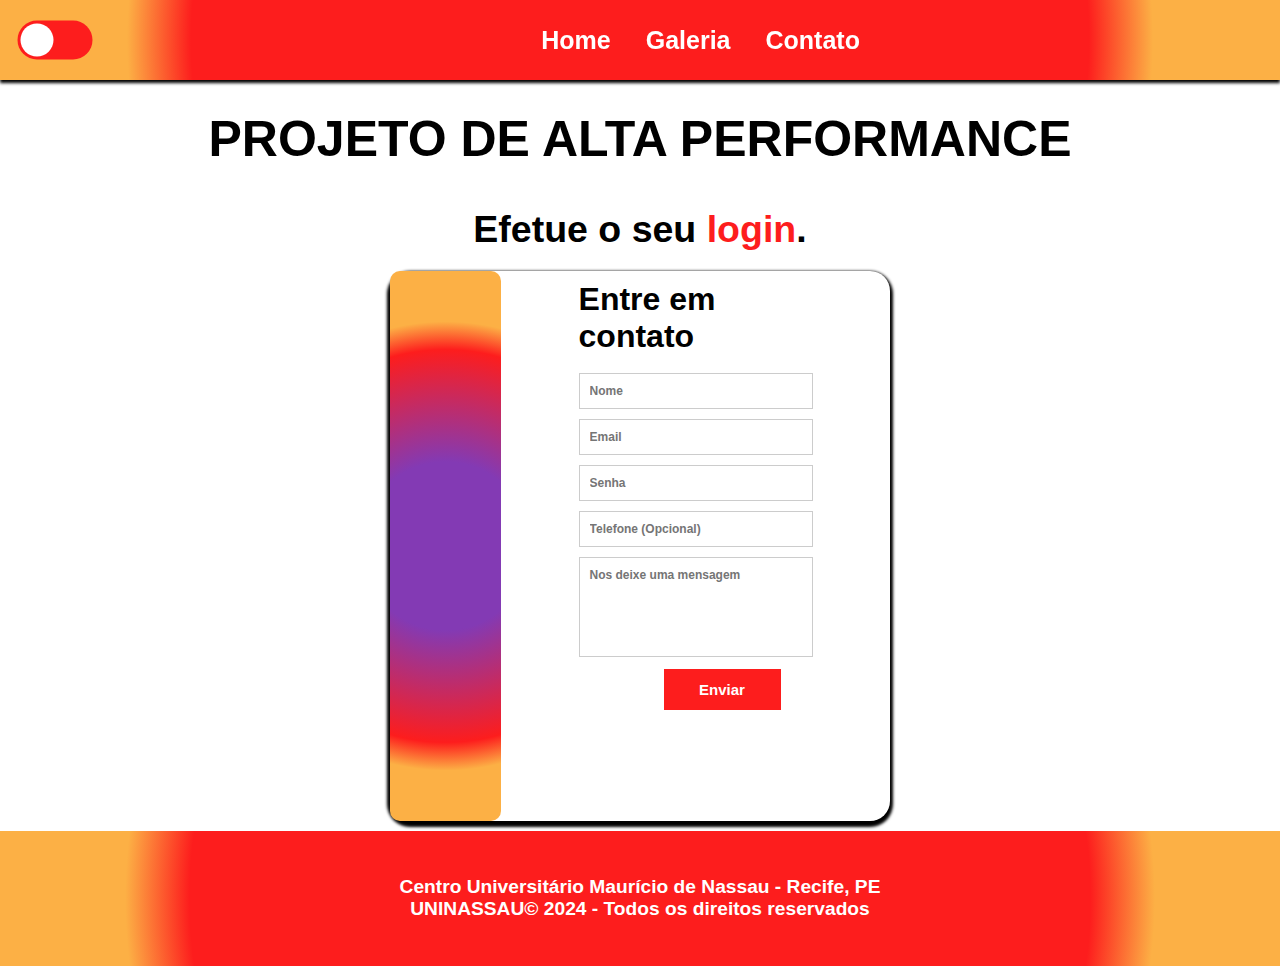
==== SITE CAPW/contato.html @ be5f1f55 "Add files via upload" ====
<!DOCTYPE html>
<html lang="pt-br">
<head>
    <meta charset="UTF-8">
    <meta name="viewport" content="width=device-width, initial-scale=1.0">
    <link rel="stylesheet" href="CSS/contato.css">
    <link rel="stylesheet" href="https://cdnjs.cloudflare.com/ajax/libs/font-awesome/6.1.0/css/all.min.css" integrity="sha512-10/jx2EXwxxWqCLX/hHth/vu2KY3jCF70dCQB8TSgNjbCVAC/8vai53GfMDrO2Emgwccf2pJqxct9ehpzG+MTw==" crossorigin="anonymous" referrerpolicy="no-referrer" />
    <title>Projeto de Alta Perfomance</title>
</head>
<body>
    <header>
        <aside>
            <div>
                <input type="checkbox" id="check">
                
                <label class="label" for="check">
                    <i class="fas fa-moon"></i>
                    <i class="fas fa-sun"></i>
                    <div class="ball"></div>
                </label>
            </div>
        </aside>
        <nav class="navegar">
            <a class="link" href="index.html">Home</a>
            <a class="link" href="galeria.html">Galeria</a>
            <a class="link" href="contato.html">Contato</a>
        </nav>
    </header>
    
    <main>
        <div class="titulo"><h1>PROJETO DE ALTA PERFORMANCE</h1></div>        
        <div class="topico"><h2>Efetue o seu <span>login</span>.</h2></div> 
        <section>
            <div class="contato">
                <div class="contato-tema"></div>
                <div id="contato-conteudo">
                        <h1>Entre em contato</h1>
                        <br>
                        <div id="campo">
                            <fieldset>
                            <input type="text" placeholder="Nome">
                            </fieldset>
                            <fieldset>
                            <input type="email" placeholder="Email">
                            </fieldset>
                            <fieldset>
                            <input type="password" placeholder="Senha">
                            </fieldset>
                            <fieldset>
                            <input type="tel" placeholder="Telefone (Opcional)">
                            </fieldset>
                            <fieldset>
                            <textarea placeholder="Nos deixe uma mensagem" ></textarea>
                            </fieldset>
                            <fieldset>
                            <button type="submit" name="Enviar" id="enviar">Enviar</button>
                            </fieldset>
                        </div>
                </div>  
            </div>
        </section>
    </main>
    
    <footer>
        <div class="rodape">
            <p>Centro Universitário Maurício de Nassau - Recife, PE</p>
            <p>UNINASSAU© 2024 - Todos os direitos reservados</p>
        </div>
    </footer>

    <script src="JS/script.js"></script>
</body>
</html>
---- SITE CAPW/CSS/contato.css ----
*{
    margin: 0;
    box-sizing: border-box; 
    text-decoration: none; 
    font-family: 'Trebuchet MS', 'Lucida Sans Unicode', 'Lucida Grande', 'Lucida Sans', Arial, sans-serif;
    font-weight: bolder;
}

header{
    width: 100%;
    height: 80px;
    display: flex;
    position: sticky;
    top: 0;
    box-shadow: 0px 3px 3px black;
    align-items: center;
    background: radial-gradient(circle, rgba(253,29,29,1) 70%, rgba(252,176,69,1) 80%);
}

#check{
    opacity: 0;
    position: absolute;
}

.fa-moon{
    color: rgba(131,58,180,1);
}

.fa-sun{
    color: rgba(252,176,69,1);
}

.label {
    margin: 0px 30px;
    background: rgba(253,29,29,1);
    border-radius: 50px;
    cursor: pointer;
    display: flex;
    align-items: center;
    justify-content: space-between;
    padding: 5px;
    position: relative;
    height: 26px;
    width: 50px;
    transform: scale(1.5);
}

.label  .ball {
    background-color: #fff;
    border-radius: 50%;
    position: absolute;
    top: 2px;
    left: 2px;
    height: 22px;
    width: 22px;
    transform: translate(0px);
    transition: transform 0.2s linear;
}

#check:checked + .label .ball {
    transform: translateX(24px);
}

.navegar{
    margin: 0% 33.3%;
    display: flex;
    gap: 25px;
    align-items: center;
    justify-content: center;
}

.link{
    font-size: 25px;
    color: white;
    transition: border-radius 0.3s, background-color 0.3s, color 0.3s;
    padding: 5px;
}

.link:hover{
    color: rgba(253,29,29,1);
    cursor: pointer;
    background-color: white;
    border-radius: 25px;
}

main{
    width: 100%;
    height: 100%;
    padding: 10px;
    background-color: white;
    color: black;
    transition: background-color 0.3s, color 0.3s;
}

.titulo{
    font-weight: bolder; 
    font-size: 25px;
    padding: 20px 0px;
    display: flex;
    text-align: center;
    justify-content: center;
}

.topico{
    font-weight: bolder; 
    font-size: 25px;
    padding: 20px 0px;
    display: flex;
    text-align: center;
    justify-content: center;
}

span{
    color: rgba(253,29,29,1);
}

section{
    display: flex;
    justify-content: center;
    flex-wrap: wrap;
    width: 100%;
    height: fit-content;
}

.contato{
    width: 500px;
    height: 550px;
    background-color: white;
    border-radius: 20px;
    box-shadow: 0px 3px 3px 3px black;
    display: flex;
}

#contato-conteudo{
    width: 295px;
    height: 550px;
    color: black;
    margin: 10px 77.5px;
} 

.contato-tema{
    width: 140px;
    height: 550px;
    border-radius: 10px;
    background: radial-gradient(circle, rgba(131,58,180,1) 30%, rgba(253,29,29,1) 70%, rgba(252,176,69,1) 80%);
}
  
#contato-conteudo input, textarea{
    font-size: larger;
  }

#campo{
    align-items: center;
    font-size: 10px;
}

fieldset {
    border: medium none;
    margin: 0 0 10px;
    padding: 0;
    width: 100%;
  }
  
  #contato-conteudo input,textarea {
    width: 100%;
    border: 1px solid #ccc;
    background: #FFF;
    margin-left: auto;
    margin-right: auto;
    padding: 10px;
  }
  
  #contato-conteudo input:hover,textarea:hover {
    transition: border-color 0.3s;
    transition: border-color 0.3s;
    transition: border-color 0.3s;
    border: 1px solid #aaa;
  }
  
  #contato-conteudo textarea {
    height: 100px;
    max-width: 100%;
    resize: none;
  }
  
  #contato-conteudo button{
    cursor: pointer;
    width: 50%;
    border: 2px solid rgba(253,29,29,1) ;
    align-items: center;
    background: rgba(253,29,29,1) ;
    color: white;
    margin-left: 85px;
    padding: 10px;
    font-size: 15px;
  }
  
#contato-conteudo button:hover {
    background: white;
    color: rgba(252,176,69,1);
    border: 2px solid rgba(252,176,69,1);
    transition: background-color 0.3s;
  }
  
#contato-conteudo p {
    text-align: center;
    
  }
  
#contato-conteudo input:focus, textarea:focus {
    outline: 0;
    border: 1px solid darkblue;
  }

footer{
    background: radial-gradient(circle, rgba(253,29,29,1) 70%, rgba(252,176,69,1) 80%);
    width: 100%;
    height: 135px;
}

.rodape{
    text-align: center;
    font-size: larger;
    padding: 45.1px;
    color: white;
}

/* Modo escuro */
body.dark-mode main {
    background: rgb(3, 0, 27);
    color: white;
}
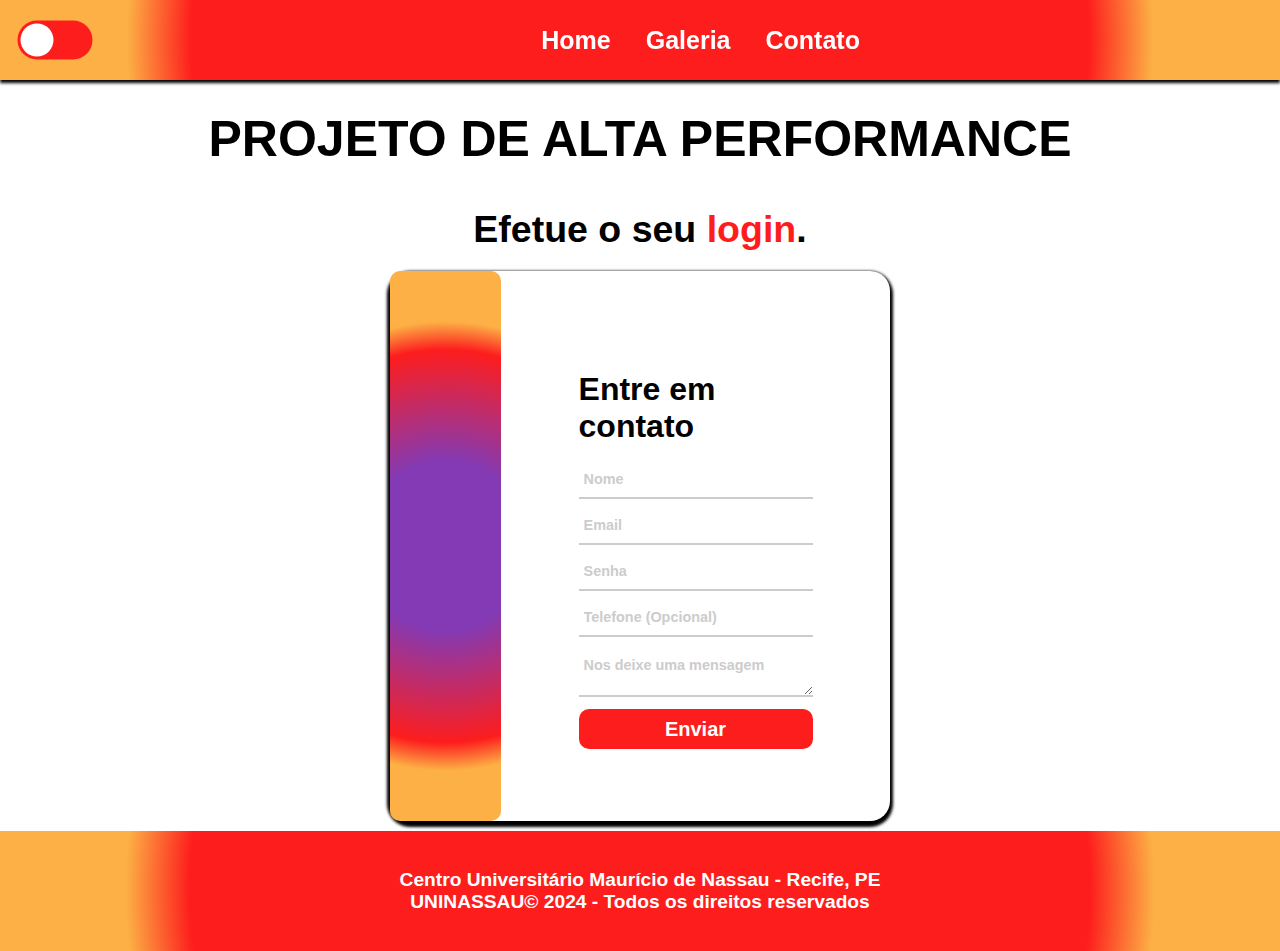
==== commit 6910bc69: "Add files via upload" ====
--- a/SITE CAPW/contato.html
+++ b/SITE CAPW/contato.html
@@ -5,14 +5,13 @@
     <meta name="viewport" content="width=device-width, initial-scale=1.0">
     <link rel="stylesheet" href="CSS/contato.css">
     <link rel="stylesheet" href="https://cdnjs.cloudflare.com/ajax/libs/font-awesome/6.1.0/css/all.min.css" integrity="sha512-10/jx2EXwxxWqCLX/hHth/vu2KY3jCF70dCQB8TSgNjbCVAC/8vai53GfMDrO2Emgwccf2pJqxct9ehpzG+MTw==" crossorigin="anonymous" referrerpolicy="no-referrer" />
-    <title>Projeto de Alta Perfomance</title>
+    <title>Projeto de Alta Performance</title>
 </head>
 <body>
     <header>
         <aside>
             <div>
                 <input type="checkbox" id="check">
-                
                 <label class="label" for="check">
                     <i class="fas fa-moon"></i>
                     <i class="fas fa-sun"></i>
@@ -34,28 +33,41 @@
             <div class="contato">
                 <div class="contato-tema"></div>
                 <div id="contato-conteudo">
-                        <h1>Entre em contato</h1>
-                        <br>
+                    <h1>Entre em contato</h1>
+                    <br>
+                    <form id="contato-form">
                         <div id="campo">
                             <fieldset>
-                            <input type="text" placeholder="Nome">
+                                <input type="text" id="nome" placeholder="Nome">
+                                <p id="aviso-nome" class="aviso"></p>
                             </fieldset>
                             <fieldset>
-                            <input type="email" placeholder="Email">
+                                <input type="email" id="email" placeholder="Email">
+                                <p id="aviso-email" class="aviso"></p>
                             </fieldset>
                             <fieldset>
-                            <input type="password" placeholder="Senha">
+                                <input type="password" id="senha" placeholder="Senha">
+                                <p id="aviso-senha" class="aviso"></p>
                             </fieldset>
                             <fieldset>
-                            <input type="tel" placeholder="Telefone (Opcional)">
+                                <input type="tel" id="telefone" placeholder="Telefone (Opcional)">
                             </fieldset>
                             <fieldset>
-                            <textarea placeholder="Nos deixe uma mensagem" ></textarea>
+                                <textarea id="mensagem" placeholder="Nos deixe uma mensagem"></textarea>
+                                <p id="aviso-mensagem" class="aviso"></p>
                             </fieldset>
                             <fieldset>
-                            <button type="submit" name="Enviar" id="enviar">Enviar</button>
+                                <button type="submit" id="open-modal">Enviar</button>
                             </fieldset>
                         </div>
+                    </form>
+                    <div id="fade" class="hide"></div>
+                    <div id="modal" class="hide">
+                        <div class="modal-header">
+                            <h2 id="modal-header-text"></h2>
+                            <button id="close-modal">Fechar</button>
+                        </div>
+                    </div>
                 </div>  
             </div>
         </section>
--- a/SITE CAPW/CSS/contato.css
+++ b/SITE CAPW/CSS/contato.css
@@ -1,12 +1,15 @@
-*{
+/* Estilos gerais */
+* {
     margin: 0;
-    box-sizing: border-box; 
-    text-decoration: none; 
+    padding: 0;
+    box-sizing: border-box;
     font-family: 'Trebuchet MS', 'Lucida Sans Unicode', 'Lucida Grande', 'Lucida Sans', Arial, sans-serif;
     font-weight: bolder;
-}
-
-header{
+    text-decoration: none;
+}
+
+/* Estilos para o cabeçalho */
+header {
     width: 100%;
     height: 80px;
     display: flex;
@@ -17,21 +20,24 @@
     background: radial-gradient(circle, rgba(253,29,29,1) 70%, rgba(252,176,69,1) 80%);
 }
 
-#check{
+/* Checkbox para modo noturno */
+#check {
     opacity: 0;
     position: absolute;
 }
 
-.fa-moon{
+/* Ícones do modo noturno */
+.fa-moon {
     color: rgba(131,58,180,1);
 }
 
-.fa-sun{
+.fa-sun {
     color: rgba(252,176,69,1);
 }
 
+/* Estilos do switch para modo noturno */
 .label {
-    margin: 0px 30px;
+    margin: 0 30px;
     background: rgba(253,29,29,1);
     border-radius: 50px;
     cursor: pointer;
@@ -45,7 +51,7 @@
     transform: scale(1.5);
 }
 
-.label  .ball {
+.label .ball {
     background-color: #fff;
     border-radius: 50%;
     position: absolute;
@@ -53,7 +59,7 @@
     left: 2px;
     height: 22px;
     width: 22px;
-    transform: translate(0px);
+    transform: translate(0);
     transition: transform 0.2s linear;
 }
 
@@ -61,29 +67,31 @@
     transform: translateX(24px);
 }
 
-.navegar{
-    margin: 0% 33.3%;
+/* Estilos de navegação */
+.navegar {
+    margin: 0 33.3%;
     display: flex;
     gap: 25px;
     align-items: center;
     justify-content: center;
 }
 
-.link{
+.link {
     font-size: 25px;
     color: white;
     transition: border-radius 0.3s, background-color 0.3s, color 0.3s;
     padding: 5px;
 }
 
-.link:hover{
+.link:hover {
     color: rgba(253,29,29,1);
     cursor: pointer;
     background-color: white;
     border-radius: 25px;
 }
 
-main{
+/* Estilos para o conteúdo principal */
+main {
     width: 100%;
     height: 100%;
     padding: 10px;
@@ -92,29 +100,33 @@
     transition: background-color 0.3s, color 0.3s;
 }
 
-.titulo{
-    font-weight: bolder; 
+/* Título */
+.titulo {
+    font-weight: bolder;
     font-size: 25px;
-    padding: 20px 0px;
+    padding: 20px 0;
     display: flex;
     text-align: center;
     justify-content: center;
 }
 
-.topico{
-    font-weight: bolder; 
+/* Tópico */
+.topico {
+    font-weight: bolder;
     font-size: 25px;
-    padding: 20px 0px;
+    padding: 20px 0;
     display: flex;
     text-align: center;
     justify-content: center;
 }
 
-span{
+/* Estilo para o destaque */
+span {
     color: rgba(253,29,29,1);
 }
 
-section{
+/* Seção */
+section {
     display: flex;
     justify-content: center;
     flex-wrap: wrap;
@@ -122,7 +134,8 @@
     height: fit-content;
 }
 
-.contato{
+/* Estilos para o formulário de contato */
+.contato {
     width: 500px;
     height: 550px;
     background-color: white;
@@ -131,103 +144,162 @@
     display: flex;
 }
 
-#contato-conteudo{
+#contato-conteudo {
     width: 295px;
     height: 550px;
     color: black;
-    margin: 10px 77.5px;
-} 
-
-.contato-tema{
+    margin: 100px 77.5px;
+}
+
+.contato-tema {
     width: 140px;
     height: 550px;
     border-radius: 10px;
     background: radial-gradient(circle, rgba(131,58,180,1) 30%, rgba(253,29,29,1) 70%, rgba(252,176,69,1) 80%);
 }
-  
-#contato-conteudo input, textarea{
+
+#contato-conteudo input, #contato-conteudo textarea {
+    border: none;
+    border-bottom: 2px solid #ccc;
+    background: none;
     font-size: larger;
-  }
-
-#campo{
+    padding: 10px 5px;
+    width: 100%;
+    transition: border-color 0.3s;
+    color: black;
+}
+
+#contato-conteudo input:focus, #contato-conteudo textarea:focus {
+    border-bottom: 2px solid rgba(253,29,29,1);
+    outline: none;
+}
+
+#contato-conteudo input:hover, #contato-conteudo textarea:hover {
+    border-bottom: 2px solid #aaa;
+}
+
+#contato-conteudo input::placeholder, #contato-conteudo textarea::placeholder {
+    color: #ccc;
+    font-size: larger;
+}
+
+#campo {
     align-items: center;
     font-size: 10px;
 }
 
 fieldset {
-    border: medium none;
+    border: none;
     margin: 0 0 10px;
     padding: 0;
     width: 100%;
-  }
-  
-  #contato-conteudo input,textarea {
-    width: 100%;
-    border: 1px solid #ccc;
-    background: #FFF;
-    margin-left: auto;
-    margin-right: auto;
-    padding: 10px;
-  }
-  
-  #contato-conteudo input:hover,textarea:hover {
-    transition: border-color 0.3s;
-    transition: border-color 0.3s;
-    transition: border-color 0.3s;
-    border: 1px solid #aaa;
-  }
-  
-  #contato-conteudo textarea {
-    height: 100px;
-    max-width: 100%;
-    resize: none;
-  }
-  
-  #contato-conteudo button{
+}
+
+#contato-conteudo button {
     cursor: pointer;
-    width: 50%;
-    border: 2px solid rgba(253,29,29,1) ;
-    align-items: center;
-    background: rgba(253,29,29,1) ;
-    color: white;
-    margin-left: 85px;
-    padding: 10px;
-    font-size: 15px;
-  }
-  
+    border-radius: 10px;
+    border: solid rgba(253,29,29,1);
+    width: 100%;
+    height: 40px;
+    font-size: 20px;
+    font-weight: bolder;
+    background: rgba(253,29,29,1);
+    color: white;
+    transition: background 0.3s, color 0.3s;
+}
+
 #contato-conteudo button:hover {
     background: white;
-    color: rgba(252,176,69,1);
-    border: 2px solid rgba(252,176,69,1);
-    transition: background-color 0.3s;
-  }
-  
-#contato-conteudo p {
-    text-align: center;
-    
-  }
-  
-#contato-conteudo input:focus, textarea:focus {
-    outline: 0;
-    border: 1px solid darkblue;
-  }
-
-footer{
+    color: rgba(253,29,29,1);
+    border-color:rgba(253,29,29,1);
+}
+
+.aviso {
+    color: red;
+    display: none;
+}
+
+/* Estilos do modal */
+#fade {
+    position: fixed;
+    top: 0;
+    left: 0;
+    width: 100%;
+    height: 100%;
+    background: rgba(0, 0, 0, 0.7);
+    z-index: 4;
+}
+
+#modal {
+    position: fixed;
+    top: 50%;
+    left: 50%;
+    transform: translate(-50%, -50%);
+    background: white;
+    padding: 20px;
+    z-index: 5;
+    width: 300px;
+    height: fit-content;
+    box-shadow: 0px 3px 3px 3px black;
+}
+
+.modal-header {
+    display: flex;
+    justify-content: space-between;
+    align-items: center;
+}
+
+.modal-header h2 {
+    font-size: 20px;
+}
+
+.hide {
+    display: none;
+}
+
+/* Estilos para o rodapé */
+footer {
+    width: 100%;
+    display: flex;
+    height: 120px;
     background: radial-gradient(circle, rgba(253,29,29,1) 70%, rgba(252,176,69,1) 80%);
-    width: 100%;
-    height: 135px;
-}
-
-.rodape{
+    justify-content: center;
+    align-items: center;
+}
+
+.rodape {
     text-align: center;
     font-size: larger;
-    padding: 45.1px;
-    color: white;
-}
-
-/* Modo escuro */
+    color: white;
+}
+
+/* Modo noturno */
 body.dark-mode main {
-    background: rgb(3, 0, 27);
-    color: white;
-}
-
+    background-color: rgb(3, 0, 27);
+    color: white;
+}
+
+body.dark-mode .contato {
+    background-color: #1e1e1e;
+    color: white;
+}
+
+body.dark-mode #contato-conteudo {
+    color: white;
+}
+
+body.dark-mode #contato-conteudo input,
+body.dark-mode #contato-conteudo textarea {
+    color: white;
+    border-bottom-color: #666;
+}
+
+body.dark-mode #contato-conteudo input::placeholder,
+body.dark-mode #contato-conteudo textarea::placeholder {
+    color: #999;
+}
+
+body.dark-mode #modal {
+    background-color: #1e1e1e;
+    color: white;
+}